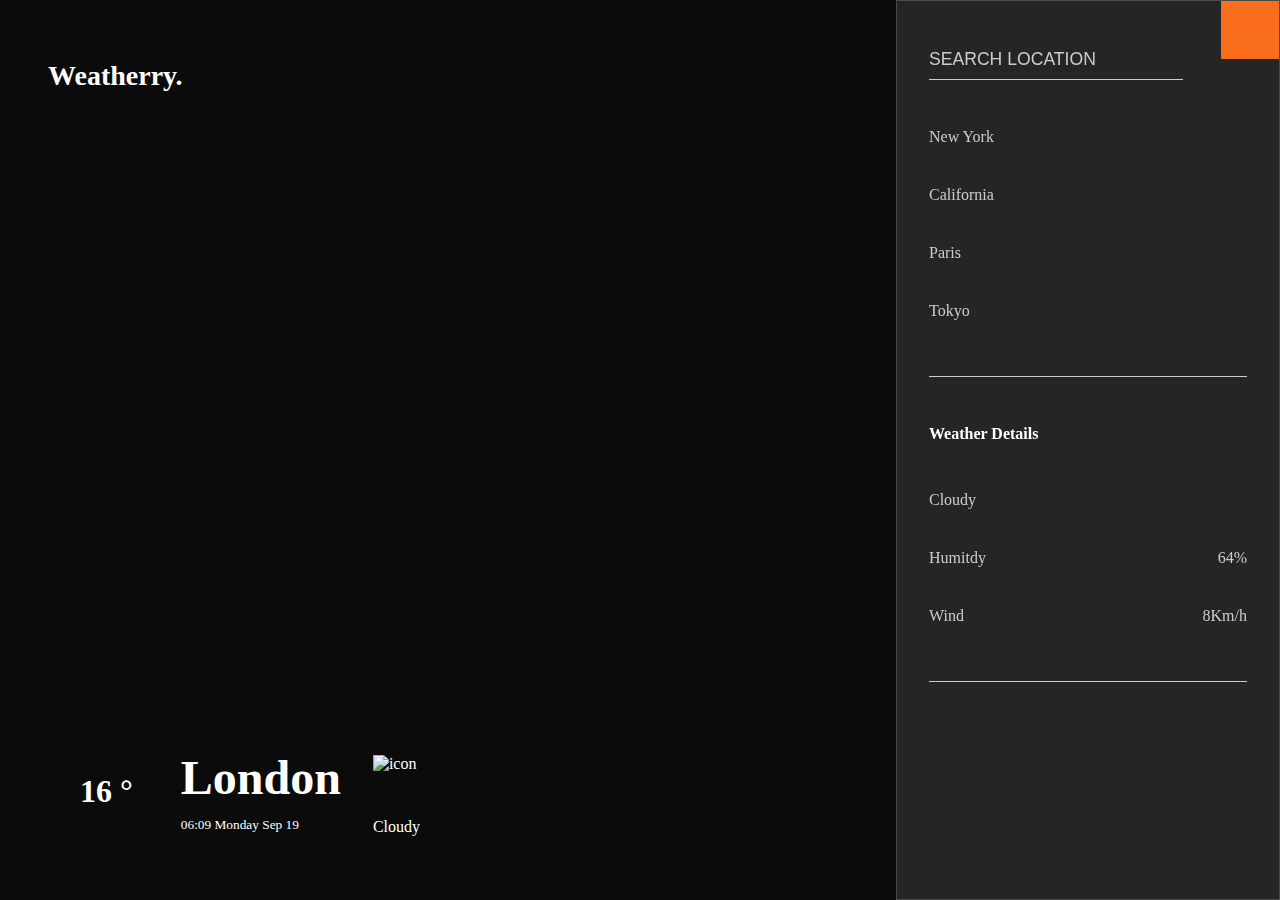
==== src/index.html @ 4b5ca98a "Update and rename weatherry.html to index.html" ====
<!DOCTYPE html>
<html lang="en">
<head>
    <meta charset="UTF-8">
    <meta name="viewport" content="width=device-width, initial-scale=1.0">
    <title>Weatherry</title>
    <link rel="web icon" type="png" href="Images/Weatherry icon.png">
    <link rel="stylesheet" href="../fontawesome-free-6.4.0-web/css/all.css">
    <link rel="stylesheet" href="Weatherry.css">
</head>
<body>
    <div class="weather-app">
        <div class="container">
            <h3 class="brand">Weatherry.</h3>
           <div>
            <h1 class="temp">16 &#176;</h1>
            <div class="city-time">
                <h1 class="name">London</h1>
                <small>
                    <span class="time">06:09</span>
                    <span class="date">Monday Sep 19</span>
                </small>
            </div>
            <div class="weather">
                <img class="icon" src="./icons/day/113.png" width="55" height="55" alt="icon">
                <span class="condition">Cloudy</span>
            </div>
           </div>
        </div>
    <div class="panel">
        <form id="locationInput">
            <input type="text" class="search" placeholder="Search Location">
            <button class="submit" type="submit"><i class="fa-solid fa-magnifying-glass"></i></button>
        </form>
        <ul class="cities">
            <li class="city">New York</li>
            <li class="city">California</li>
            <li class="city">Paris</li>
            <li class="city">Tokyo</li>
        </ul>
        <ul class="details">
            <h4>Weather Details</h4>
            <li>
                <span>Cloudy</span>
                <span class="cloud"></span>
            </li>
            <li>
                <span>Humitdy</span>
                <span class="humidity">64%</span>
            </li>
            <li>
                <span>Wind</span>
                <span class="wind">8Km/h</span>
            </li>
        </ul>
    </div>
</div>
<script src="https://ajax.googleapis.com/ajax/libs/jquery/3.7.1/jquery.min.js"></script>
<script src="weatherry.js"></script>
</body>
</html>
---- src/Weatherry.css ----
*{
    box-sizing: border-box;
}
body{
    margin: 0;
    background: #111;
}
h1,h3{
    font-weight: 600;
}
.brand{
    font-size: 28px;
    font-weight: 900;
    cursor: pointer;
}
.weather-app{
    min-height: 100dvh;
    background-image: url(Images/Gray\ Clouds.jpg);
    background-repeat: no-repeat;
    background-position: center;
    background-size: cover;
    color: #fff;
    position: relative;
    transition: 500ms;
    opacity: 1; /* change to 0 laterrrrr */
}
.weather-app::before{
    content: '';
    position: absolute;
    top: 0;
    left: 0;
    width: 100%;
    height: 100%;
    background-color: rgba(0,0,0,.3);
    z-index: 0;
}
.container{
    position: absolute;
    top: 0;
    left: 0;
    width: 100%;
    height: 100%;
    display: flex;
    justify-content: space-between;
    align-items: flex-start;
    flex-direction: column;
    padding: 2em 3em 4em 3em;
}
.container > div{
    display: flex;
    justify-content: center;
    align-items: center;
}
.city-time,
.temp,
.weather{
    margin: 0 1em;
}
.city-time h1{
    margin: 0;
    margin-bottom: 0.2em;
    font-size: 3em;
}
.weather img{
    display: block;
    margin: 0.5em 0;
}
.panel{
    position: absolute;
    width: 30%;
    height: 100%;
    top: 0;
    right: 0;
    background-color: rgba(110,110,110,.25);
    box-shadow: rgba(0,0,0,.3);
    backdrop-filter: blur(10px);
    -webkit-backdrop-filter: blur(10px);
    border: 1px solid rgba(255,255,255,.18);
    z-index: 1;
    padding: 3em 2em;
    overflow-y: scroll;
}
.panel::-webkit-scrollbar{
    display: none;
}
.panel form{
    margin-bottom: 3em;
}
.submit{
    position: absolute;
    top: 0;
    right: 0;
    padding: 1.5em;
    margin: 0;
    border: none;
    outline: none;
    background-color: #fa6d1b;
    color: #fff;
    cursor: pointer;
    font-size: 1.2em;
    transition: 0.4s;
}
.submit:hover{
    background-color: #fff !important;
    color: #000;
}
.search{
    background: none;
    border: none;
    border-bottom: 1px solid #ccc;
    padding: 0 1em 0.5em 0;
    width: 80%;
    color: #fff;
    font-size: 1.1em;
    text-transform: uppercase;
}
.search:focus{
    outline: none;
}
.search::placeholder{
    color: #ccc;
}
.panel ul{
    padding: 0 0 1em 0;
    margin: 2em 0;
    border-bottom: 1px solid #ccc;
}
.panel ul li{
    color: #ccc;
    margin: 2.5em 0;
}
.panel ul h4{
    margin: 3em 0;
}
.city{
    display: block;
    cursor: pointer;
}
.city:hover{
    color: #fff;
}
.details li{
    display: flex;
    justify-content: space-between;
    align-items: center;
}
@media screen and (max-width: 800px){
    
    .panel,.container{
        position: relative;
        width: 100%;
        top: initial;
    }
}
@media screen and (max-width: 500px){
   html{
    font-size: 12px;
   }
}
@media screen and (max-height: 300px){
    .weather-app{
        min-height: 40em;
    }   
 }
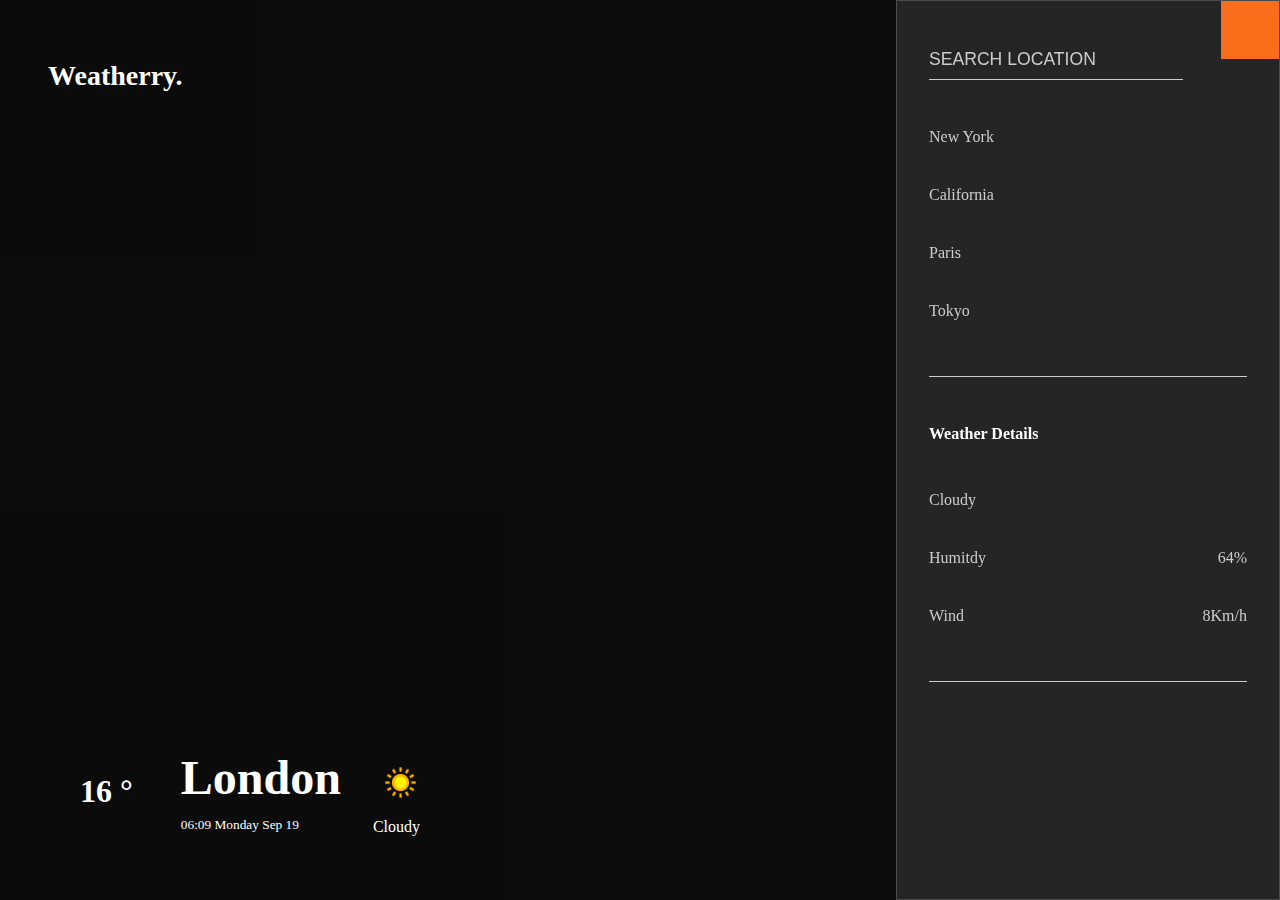
==== commit c94ea6d7: "Update index.html" ====
--- a/src/index.html
+++ b/src/index.html
@@ -22,7 +22,7 @@
                 </small>
             </div>
             <div class="weather">
-                <img class="icon" src="./icons/day/113.png" width="55" height="55" alt="icon">
+                <img class="icon" src="../icons/day/113.png" width="55" height="55" alt="icon">
                 <span class="condition">Cloudy</span>
             </div>
            </div>
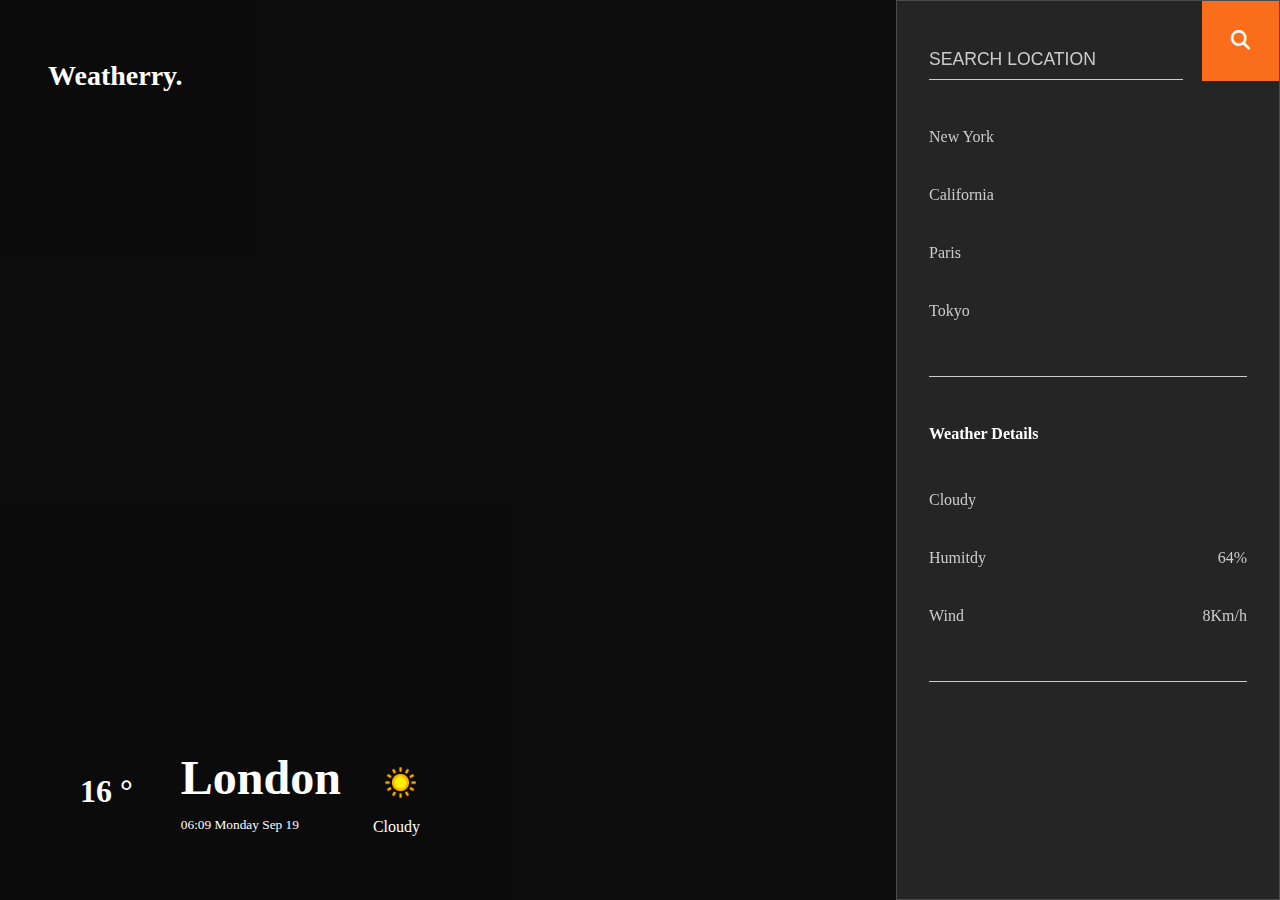
==== commit d0424a49: "Update index.html" ====
--- a/src/index.html
+++ b/src/index.html
@@ -4,8 +4,8 @@
     <meta charset="UTF-8">
     <meta name="viewport" content="width=device-width, initial-scale=1.0">
     <title>Weatherry</title>
-    <link rel="web icon" type="png" href="Images/Weatherry icon.png">
-    <link rel="stylesheet" href="../fontawesome-free-6.4.0-web/css/all.css">
+    <link rel="web icon" type="png" href="../Images/Weatherry icon.png">
+    <link rel="stylesheet" href="https://cdnjs.cloudflare.com/ajax/libs/font-awesome/6.6.0/css/all.min.css">
     <link rel="stylesheet" href="Weatherry.css">
 </head>
 <body>
